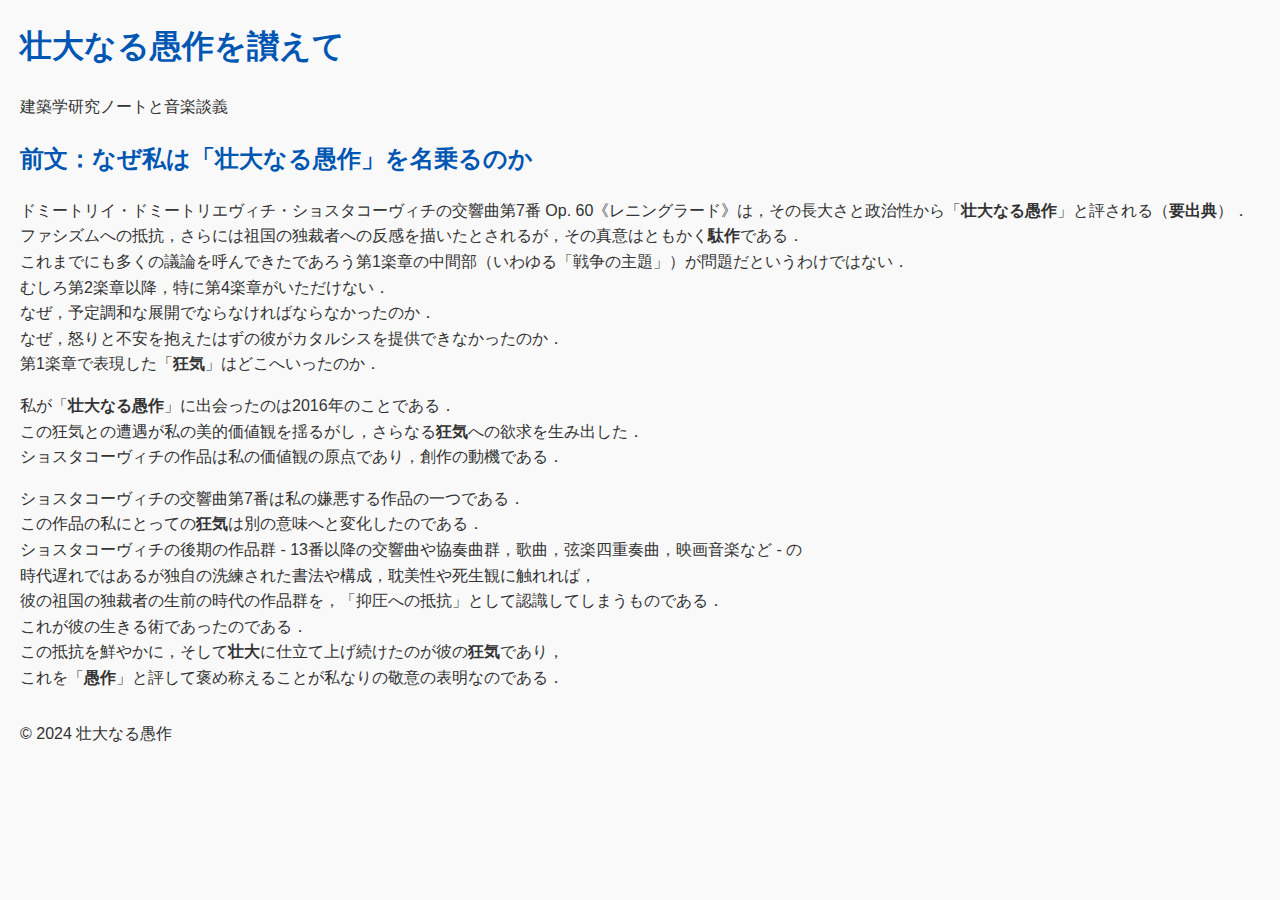
==== index.html @ 946ef5a2 "Update index.html" ====
<!DOCTYPE html>
<html lang="ja">
<head>
    <meta charset="UTF-8">
    <meta name="viewport" content="width=device-width, initial-scale=1.0">
    <title>壮大なる愚作</title>
    <style>
    body {
        font-family: sans-serif, "MS Pゴシック";
        line-height: 1.6;
        margin: 20px;
        background-color: #f9f9f9;
        color: #333;
    }
    h1, h2 {
        color: #0056b3;
    }
    h3 {
        color: #007acc;
    }
    section {
        margin-bottom: 30px;
    }
</style>
</head>
<body>
    <header>
        <h1>壮大なる愚作を讃えて</h1>
        <p>建築学研究ノートと音楽談義</p>
    </header>
    <section id="introduction">
        <h2>前文：なぜ私は「壮大なる愚作」を名乗るのか</h2>
        <p>
            ドミートリイ・ドミートリエヴィチ・ショスタコーヴィチの交響曲第7番 Op. 60《レニングラード》は，その長大さと政治性から「<strong>壮大なる愚作</strong>」と評される（<b>要出典</b>）．<br>
            ファシズムへの抵抗，さらには祖国の独裁者への反感を描いたとされるが，その真意はともかく<strong>駄作</strong>である．<br>
            これまでにも多くの議論を呼んできたであろう第1楽章の中間部（いわゆる「戦争の主題」）が問題だというわけではない．<br>
            むしろ第2楽章以降，特に第4楽章がいただけない．<br>
            なぜ，予定調和な展開でならなければならなかったのか．<br>
            なぜ，怒りと不安を抱えたはずの彼がカタルシスを提供できなかったのか．<br>
            第1楽章で表現した「<strong>狂気</strong>」はどこへいったのか．
        </p>
        <p>
            私が「<strong>壮大なる愚作</strong>」に出会ったのは2016年のことである．<br>
            この狂気との遭遇が私の美的価値観を揺るがし，さらなる<strong>狂気</strong>への欲求を生み出した．<br>
            ショスタコーヴィチの作品は私の価値観の原点であり，創作の動機である．
        </p>
        <p>
            ショスタコーヴィチの交響曲第7番は私の嫌悪する作品の一つである．<br>
            この作品の私にとっての<strong>狂気</strong>は別の意味へと変化したのである．<br>
            ショスタコーヴィチの後期の作品群 - 13番以降の交響曲や協奏曲群，歌曲，弦楽四重奏曲，映画音楽など - の<br>
            時代遅れではあるが独自の洗練された書法や構成，耽美性や死生観に触れれば，<br>
            彼の祖国の独裁者の生前の時代の作品群を，「抑圧への抵抗」として認識してしまうものである．<br>
            これが彼の生きる術であったのである．<br>
            この抵抗を鮮やかに，そして<strong>壮大</strong>に仕立て上げ続けたのが彼の<strong>狂気</strong>であり，<br>
            これを「<strong>愚作</strong>」と評して褒め称えることが私なりの敬意の表明なのである．
        </p>
    </section>
<footer>
    <p>© 2024 壮大なる愚作</p>
</footer>
</body>
</html>
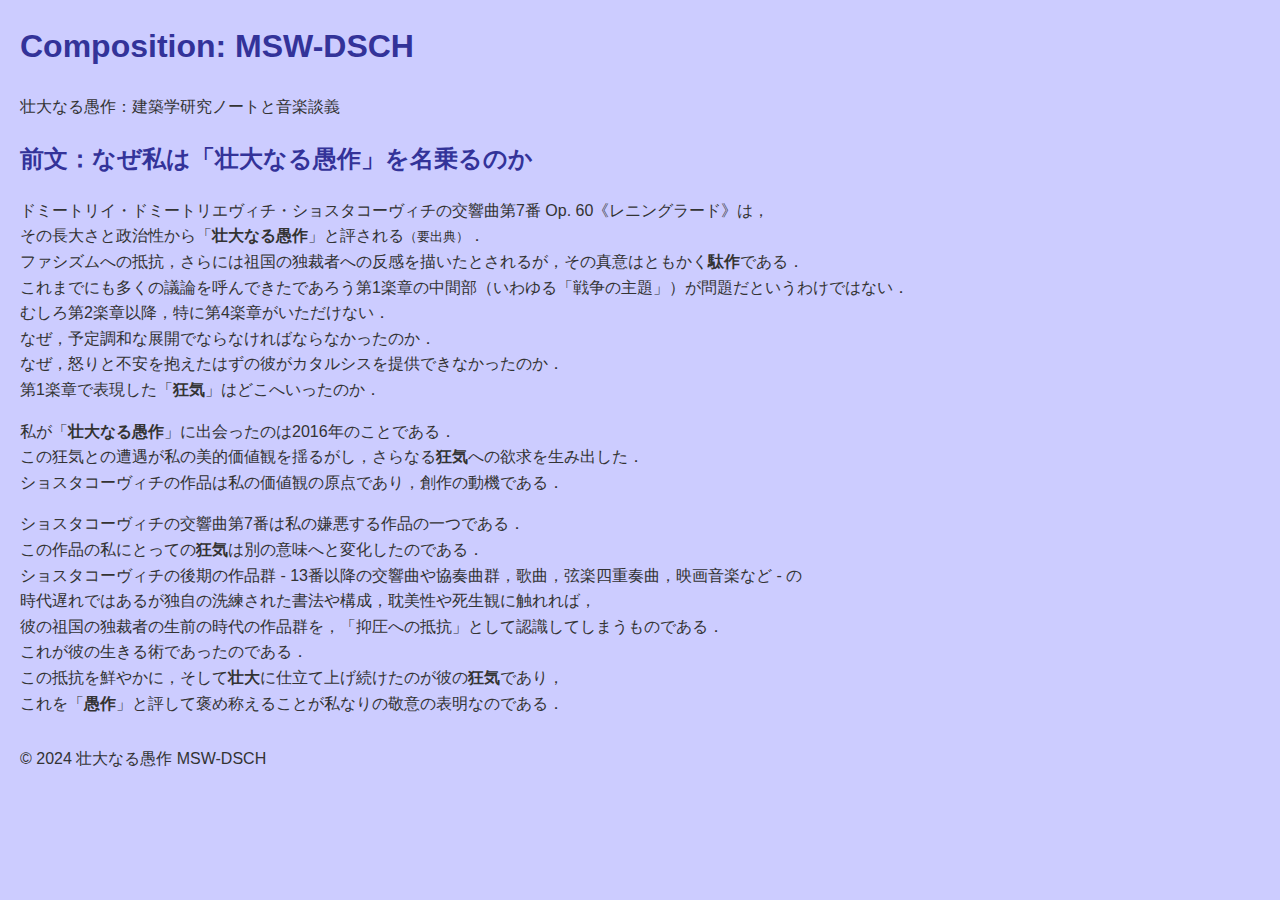
==== commit 55d8c6b3: "Update index.html" ====
--- a/index.html
+++ b/index.html
@@ -9,14 +9,11 @@
         font-family: sans-serif, "MS Pゴシック";
         line-height: 1.6;
         margin: 20px;
-        background-color: #f9f9f9;
+        background-color: #CCCCFF;
         color: #333;
     }
     h1, h2 {
-        color: #0056b3;
-    }
-    h3 {
-        color: #007acc;
+        color: #333399;
     }
     section {
         margin-bottom: 30px;
@@ -25,13 +22,14 @@
 </head>
 <body>
     <header>
-        <h1>壮大なる愚作を讃えて</h1>
-        <p>建築学研究ノートと音楽談義</p>
+        <h1>Composition: MSW-DSCH</h1>
+        <p>壮大なる愚作：建築学研究ノートと音楽談義</p>
     </header>
     <section id="introduction">
         <h2>前文：なぜ私は「壮大なる愚作」を名乗るのか</h2>
         <p>
-            ドミートリイ・ドミートリエヴィチ・ショスタコーヴィチの交響曲第7番 Op. 60《レニングラード》は，その長大さと政治性から「<strong>壮大なる愚作</strong>」と評される（<b>要出典</b>）．<br>
+            ドミートリイ・ドミートリエヴィチ・ショスタコーヴィチの交響曲第7番 Op. 60《レニングラード》は，<br>
+            その長大さと政治性から「<strong>壮大なる愚作</strong>」と評される<span style="font-size: small">（要出典）</span>．<br>
             ファシズムへの抵抗，さらには祖国の独裁者への反感を描いたとされるが，その真意はともかく<strong>駄作</strong>である．<br>
             これまでにも多くの議論を呼んできたであろう第1楽章の中間部（いわゆる「戦争の主題」）が問題だというわけではない．<br>
             むしろ第2楽章以降，特に第4楽章がいただけない．<br>
@@ -56,7 +54,7 @@
         </p>
     </section>
 <footer>
-    <p>© 2024 壮大なる愚作</p>
+    <p>© 2024 壮大なる愚作 MSW-DSCH</p>
 </footer>
 </body>
 </html>
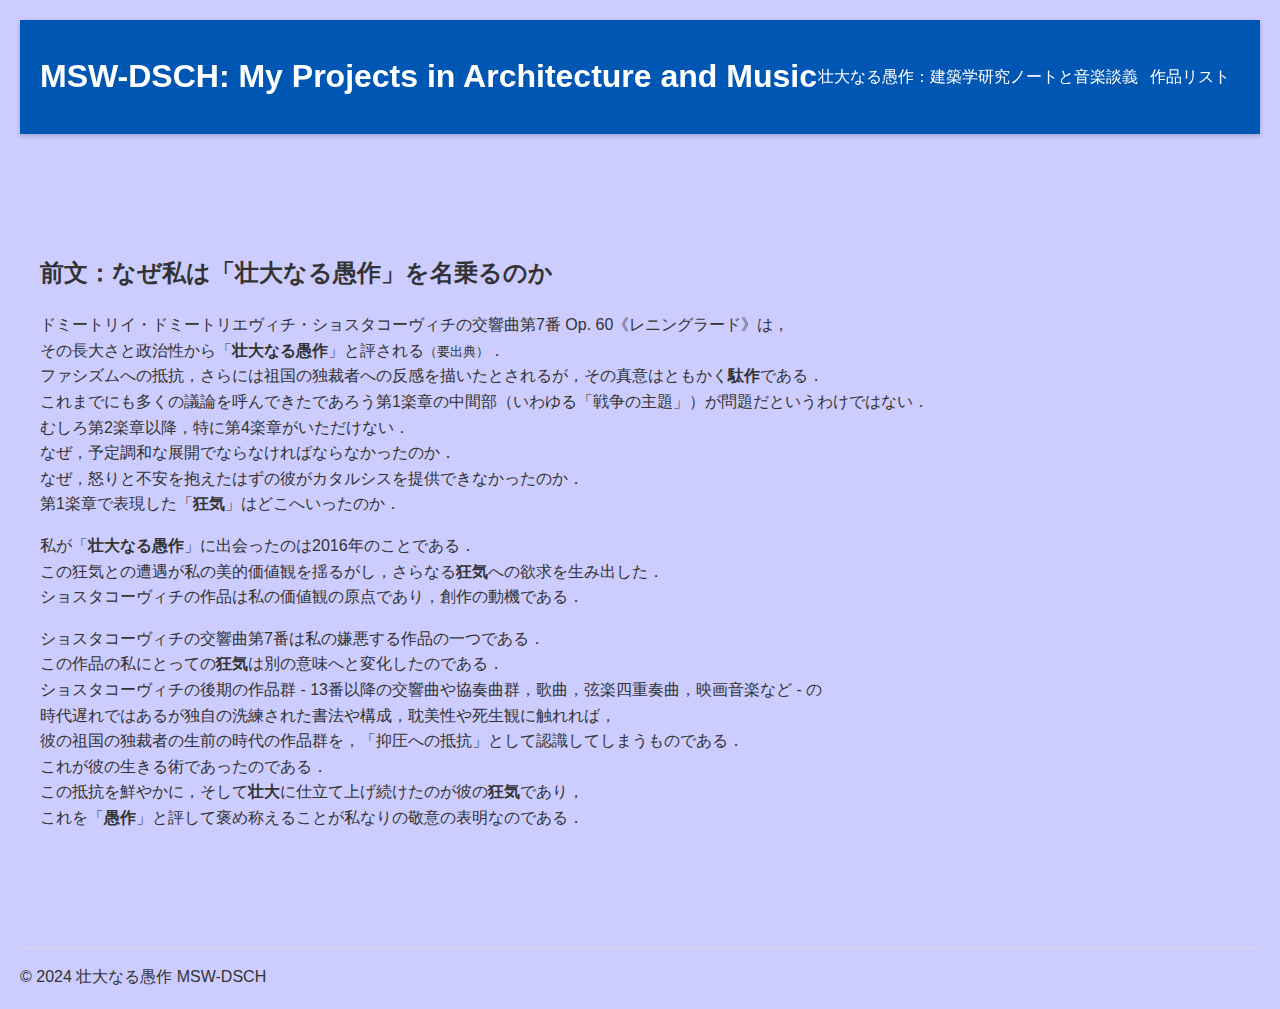
==== commit 325f62fa: "made files" ====
--- a/index.html
+++ b/index.html
@@ -4,26 +4,13 @@
     <meta charset="UTF-8">
     <meta name="viewport" content="width=device-width, initial-scale=1.0">
     <title>壮大なる愚作</title>
-    <style>
-    body {
-        font-family: sans-serif, "MS Pゴシック";
-        line-height: 1.6;
-        margin: 20px;
-        background-color: #CCCCFF;
-        color: #333;
-    }
-    h1, h2 {
-        color: #333399;
-    }
-    section {
-        margin-bottom: 30px;
-    }
-</style>
+    <link rel="stylesheet" href="style.css">
 </head>
 <body>
     <header>
-        <h1>Composition: MSW-DSCH</h1>
+        <h1>MSW-DSCH: My Projects in Architecture and Music</h1>
         <p>壮大なる愚作：建築学研究ノートと音楽談義</p>
+        <a href="./composition/index.html">作品リスト</a>
     </header>
     <section id="introduction">
         <h2>前文：なぜ私は「壮大なる愚作」を名乗るのか</h2>
--- a/style.css
+++ b/style.css
@@ -0,0 +1,39 @@
+/* 全体のスタイル */
+body {
+    font-family: sans-serif, "MS Pゴシック";
+    line-height: 1.6;
+    margin: 20px;
+    background-color: #CCCCFF;
+    color: #333;
+}
+
+/* ヘッダーのスタイル */
+header {
+    position: sticky;
+    top: 0;
+    background-color: #0056b3;
+    color: white;
+    padding: 10px 20px;
+    display: flex;
+    justify-content: space-between;
+    align-items: center;
+    z-index: 1000; /* 他の要素の上に表示 */
+    box-shadow: 0 2px 5px rgba(0, 0, 0, 0.2);
+}
+
+/* ヘッダー内のリンク */
+header a {
+    color: white;
+    text-decoration: none;
+    margin: 0 10px;
+}
+
+header a:hover {
+    text-decoration: underline;
+}
+
+/* 各セクションのスタイル */
+section {
+    padding: 100px 20px;
+    border-bottom: 1px solid #ddd;
+}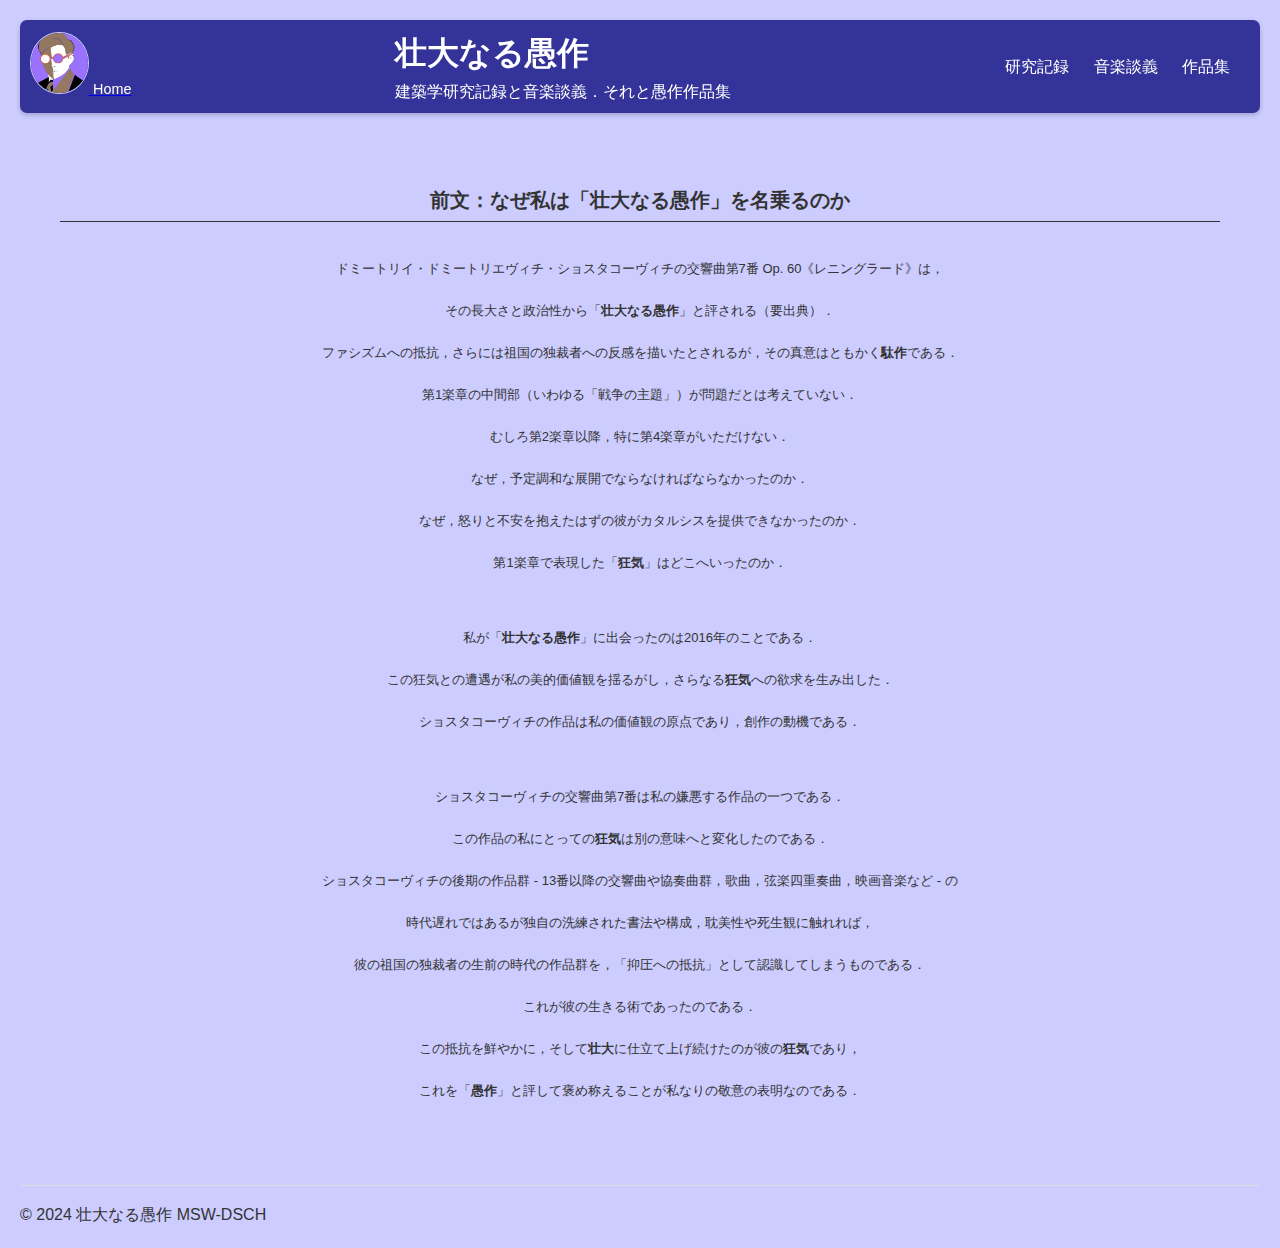
==== commit fc4bca05: "shape" ====
--- a/index.html
+++ b/index.html
@@ -8,17 +8,29 @@
 </head>
 <body>
     <header>
-        <h1>MSW-DSCH: My Projects in Architecture and Music</h1>
-        <p>壮大なる愚作：建築学研究ノートと音楽談義</p>
-        <a href="./composition/index.html">作品リスト</a>
+        <div class="icon">
+            <a href="index.html">
+                <img src="icon.JPG" alt="トップページ">
+                <span>Home</span>
+            </a>
+        </div>
+        <div class="citetitle">
+            <h1>壮大なる愚作</h1>
+            建築学研究記録と音楽談義．それと愚作作品集
+        </div>
+        <nav>
+            <a href="./research/index.html">研究記録</a>
+            <a href="./music/index.html">音楽談義</a>
+            <a href="./composition/index.html">作品集</a>
+        </nav>
     </header>
-    <section id="introduction">
+    <section id="poem">
         <h2>前文：なぜ私は「壮大なる愚作」を名乗るのか</h2>
         <p>
             ドミートリイ・ドミートリエヴィチ・ショスタコーヴィチの交響曲第7番 Op. 60《レニングラード》は，<br>
             その長大さと政治性から「<strong>壮大なる愚作</strong>」と評される<span style="font-size: small">（要出典）</span>．<br>
             ファシズムへの抵抗，さらには祖国の独裁者への反感を描いたとされるが，その真意はともかく<strong>駄作</strong>である．<br>
-            これまでにも多くの議論を呼んできたであろう第1楽章の中間部（いわゆる「戦争の主題」）が問題だというわけではない．<br>
+            第1楽章の中間部（いわゆる「戦争の主題」）が問題だとは考えていない．<br>
             むしろ第2楽章以降，特に第4楽章がいただけない．<br>
             なぜ，予定調和な展開でならなければならなかったのか．<br>
             なぜ，怒りと不安を抱えたはずの彼がカタルシスを提供できなかったのか．<br>
--- a/style.css
+++ b/style.css
@@ -1,6 +1,7 @@
 /* 全体のスタイル */
 body {
-    font-family: sans-serif, "MS Pゴシック";
+    font-family: "MS Pゴシック", sans-serif;
+    font-size: 16px;
     line-height: 1.6;
     margin: 20px;
     background-color: #CCCCFF;
@@ -11,29 +12,127 @@
 header {
     position: sticky;
     top: 0;
-    background-color: #0056b3;
+    background-color: #333399;
     color: white;
-    padding: 10px 20px;
+    padding: 8px 20px 8px 10px;
     display: flex;
     justify-content: space-between;
+    border-radius: 7px;
     align-items: center;
-    z-index: 1000; /* 他の要素の上に表示 */
+    z-index: 1000;
     box-shadow: 0 2px 5px rgba(0, 0, 0, 0.2);
 }
 
-/* ヘッダー内のリンク */
-header a {
+.icon {
+    display: flex;
+    flex-direction: column;
+    text-align: center;
+    margin: 0px;
+    color: white;
+}
+
+.icon a:hover {
+    color: #ffcc00;
+}
+
+.icon img {
+    height: 60px;
+    weight: 60px;
+    border-radius: 50%;
+    object-fit: cover;
+    border: 1px solid #CCCCFF;
+}
+
+.icon img:hover {
+    transform: scale(1.1);
+    transition: transform 0.3s ease;
+}
+
+.icon span {
+    font-size: 0.9rem;
+    color: white;
+}
+
+.citetitle {
+    display: flex;
+    flex-direction: column;
+    text-align: left;
+    font-size: 1.2rem
+    color: white;
+}
+
+.citetitle h1 {
+    font-size: 2.0rem;
+    color: white;
+    margin: 0px;
+}
+
+header nav a {
     color: white;
     text-decoration: none;
     margin: 0 10px;
 }
 
-header a:hover {
+header nav a:hover {
     text-decoration: underline;
 }
 
 /* 各セクションのスタイル */
 section {
-    padding: 100px 20px;
+    padding: 50px 40px;
     border-bottom: 1px solid #ddd;
+}
+
+h2 {
+    text-size: 20px;
+    border-bottom: 1px solid #333;
+}
+
+.sticker {
+    position: relative;
+    margin: 50px;
+    padding: 20px;
+    background-color: #fff;
+    box-shadow: 2px 4px 6px 4px rgba(0, 0, 0, 0.1);
+}
+
+.sticker::before {
+    content: "";
+    position: absolute;
+    top: 0;
+    left: 0;
+    width: 40px;
+    height: 40px;
+    background-color: #9999FF;
+    boder: none;
+    clip-path: polygon(0% 0%, 100% 0, 0 100%);
+    z-index: 1;
+}
+
+.sticker::after {
+    content: "";
+    position: absolute;
+    bottom: 0;
+    right: 0;
+    width: 40px;
+    height: 40px;
+    background-color: #9999FF;
+    boder: none;
+    clip-path: polygon(100% 100%, 100% 0, 0 100%);
+    z-index: 1;
+}
+
+/* 前文 */
+#poem {
+    text-align: center;
+    line-height: 42px;
+    font-size: 13px;
+}
+
+#poem h2 {
+    text-decoration: none;
+}
+
+#poem p {
+    padding: 10px 0;
 }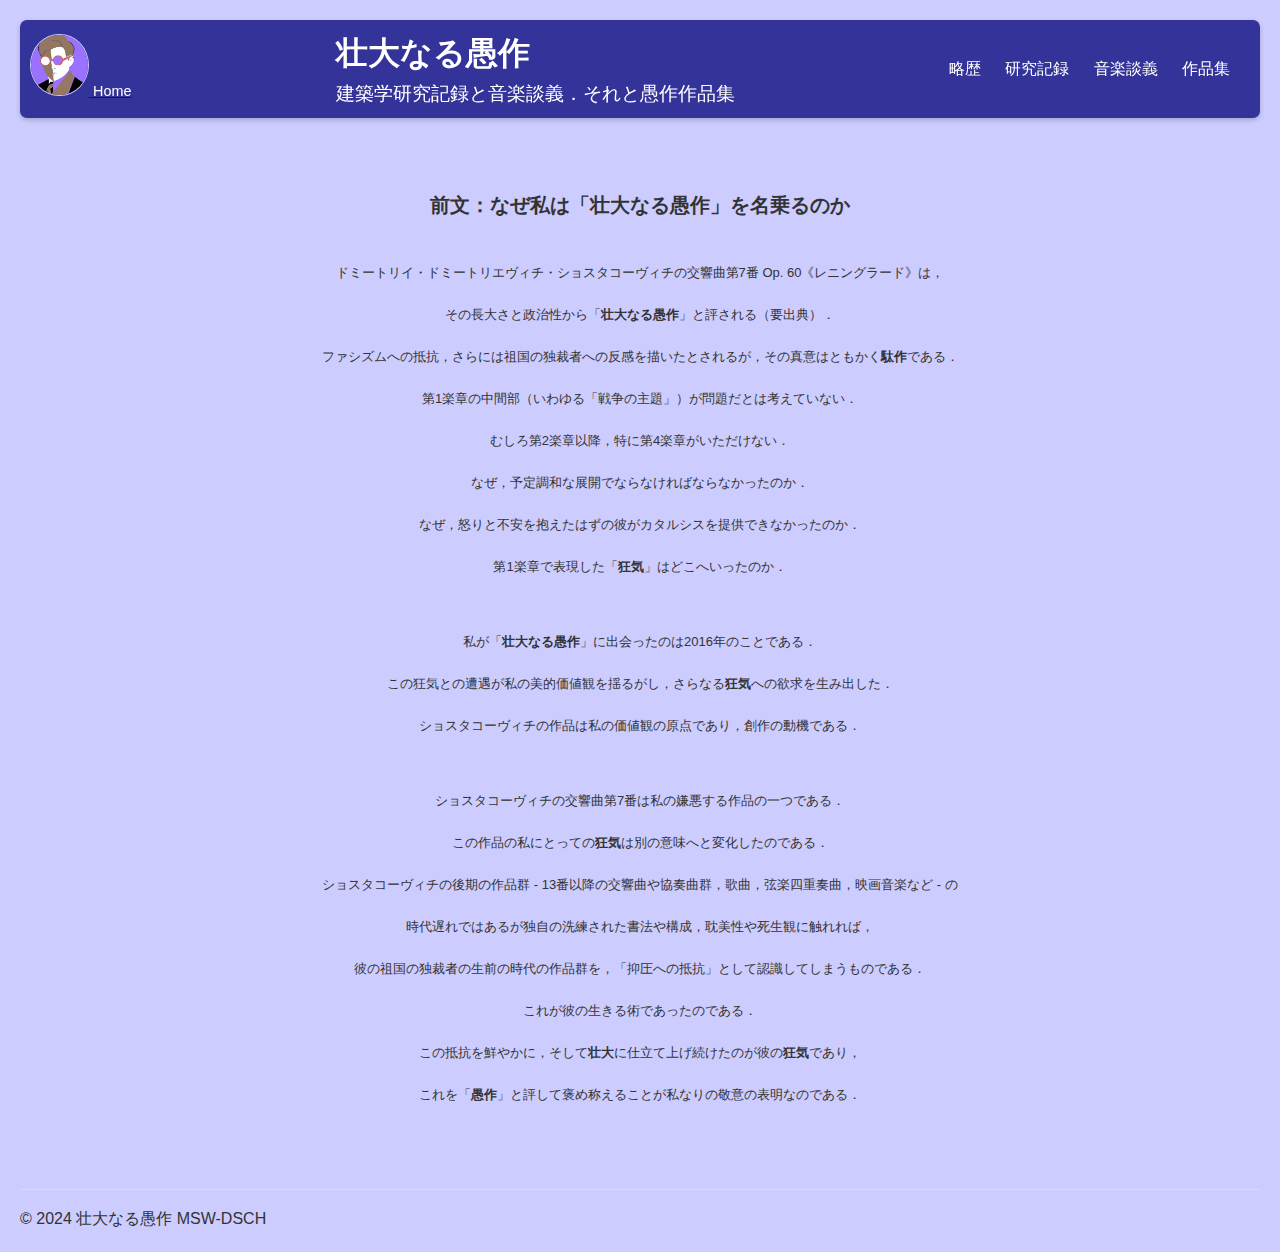
==== commit d37cdc6e: "introduction" ====
--- a/index.html
+++ b/index.html
@@ -19,6 +19,7 @@
             建築学研究記録と音楽談義．それと愚作作品集
         </div>
         <nav>
+            <a href="../introduction/index.html">略歴</a>
             <a href="./research/index.html">研究記録</a>
             <a href="./music/index.html">音楽談義</a>
             <a href="./composition/index.html">作品集</a>
--- a/style.css
+++ b/style.css
@@ -57,7 +57,7 @@
     display: flex;
     flex-direction: column;
     text-align: left;
-    font-size: 1.2rem
+    font-size: 1.2rem;
     color: white;
 }
 
@@ -131,8 +131,9 @@
 
 #poem h2 {
     text-decoration: none;
+    border-bottom: none;
 }
 
 #poem p {
     padding: 10px 0;
-}+}
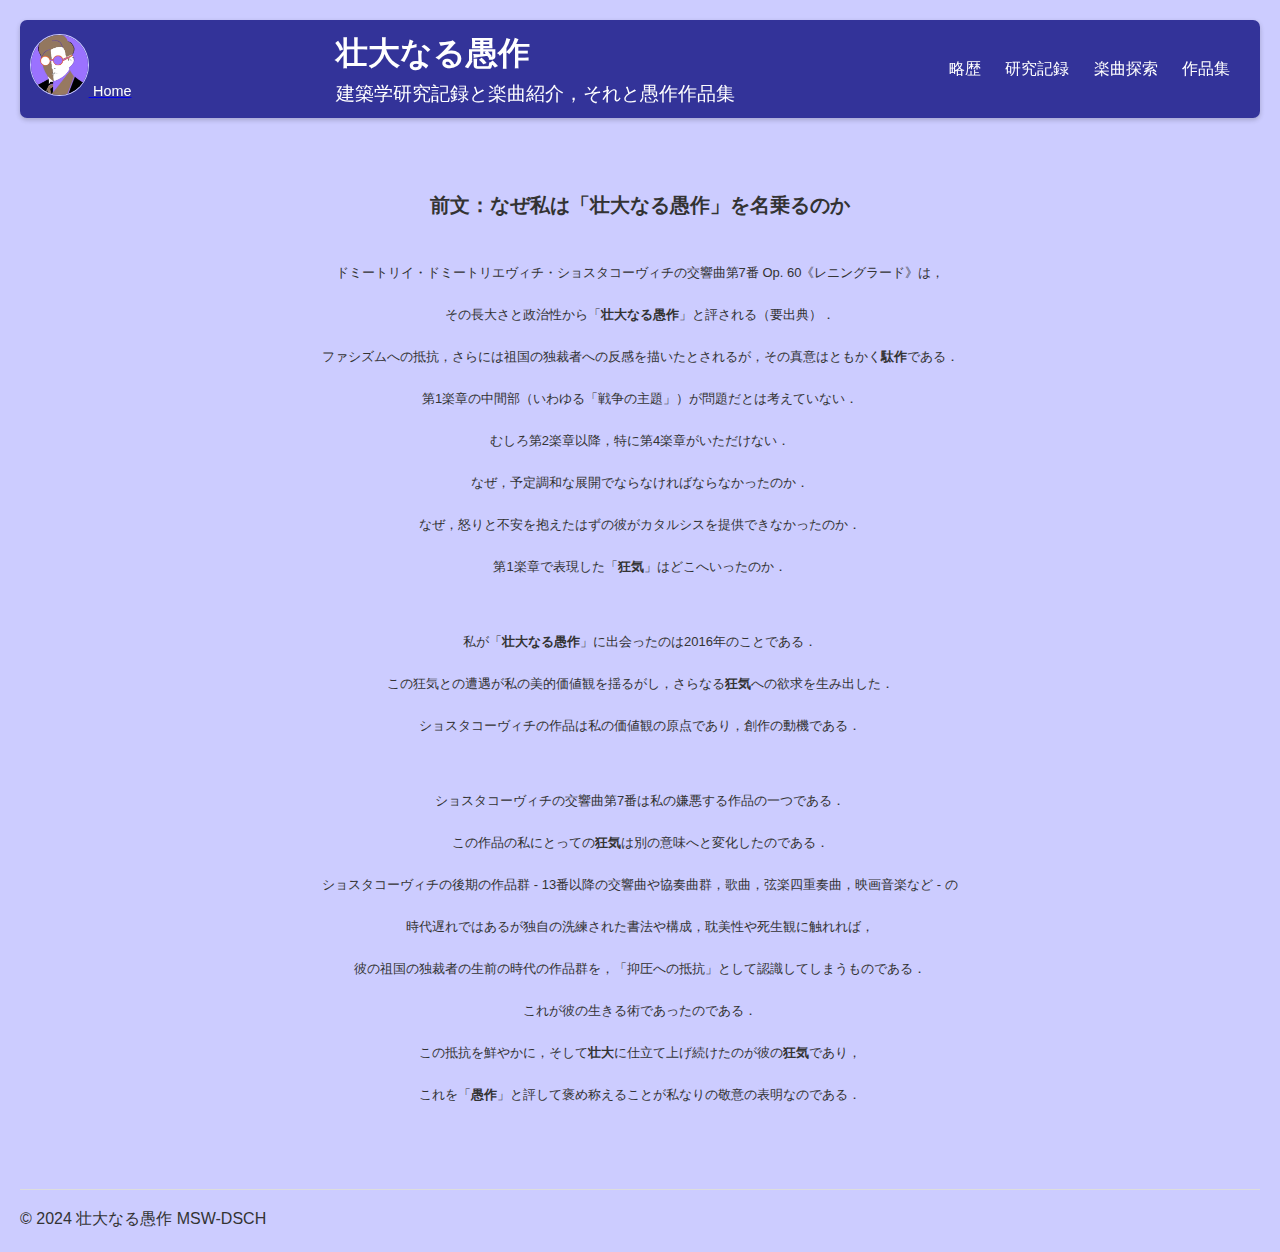
==== commit bd441a2f: "title change" ====
--- a/index.html
+++ b/index.html
@@ -16,12 +16,12 @@
         </div>
         <div class="citetitle">
             <h1>壮大なる愚作</h1>
-            建築学研究記録と音楽談義．それと愚作作品集
+            建築学研究記録と楽曲紹介，それと愚作作品集
         </div>
         <nav>
             <a href="../introduction/index.html">略歴</a>
             <a href="./research/index.html">研究記録</a>
-            <a href="./music/index.html">音楽談義</a>
+            <a href="./music/index.html">楽曲探索</a>
             <a href="./composition/index.html">作品集</a>
         </nav>
     </header>
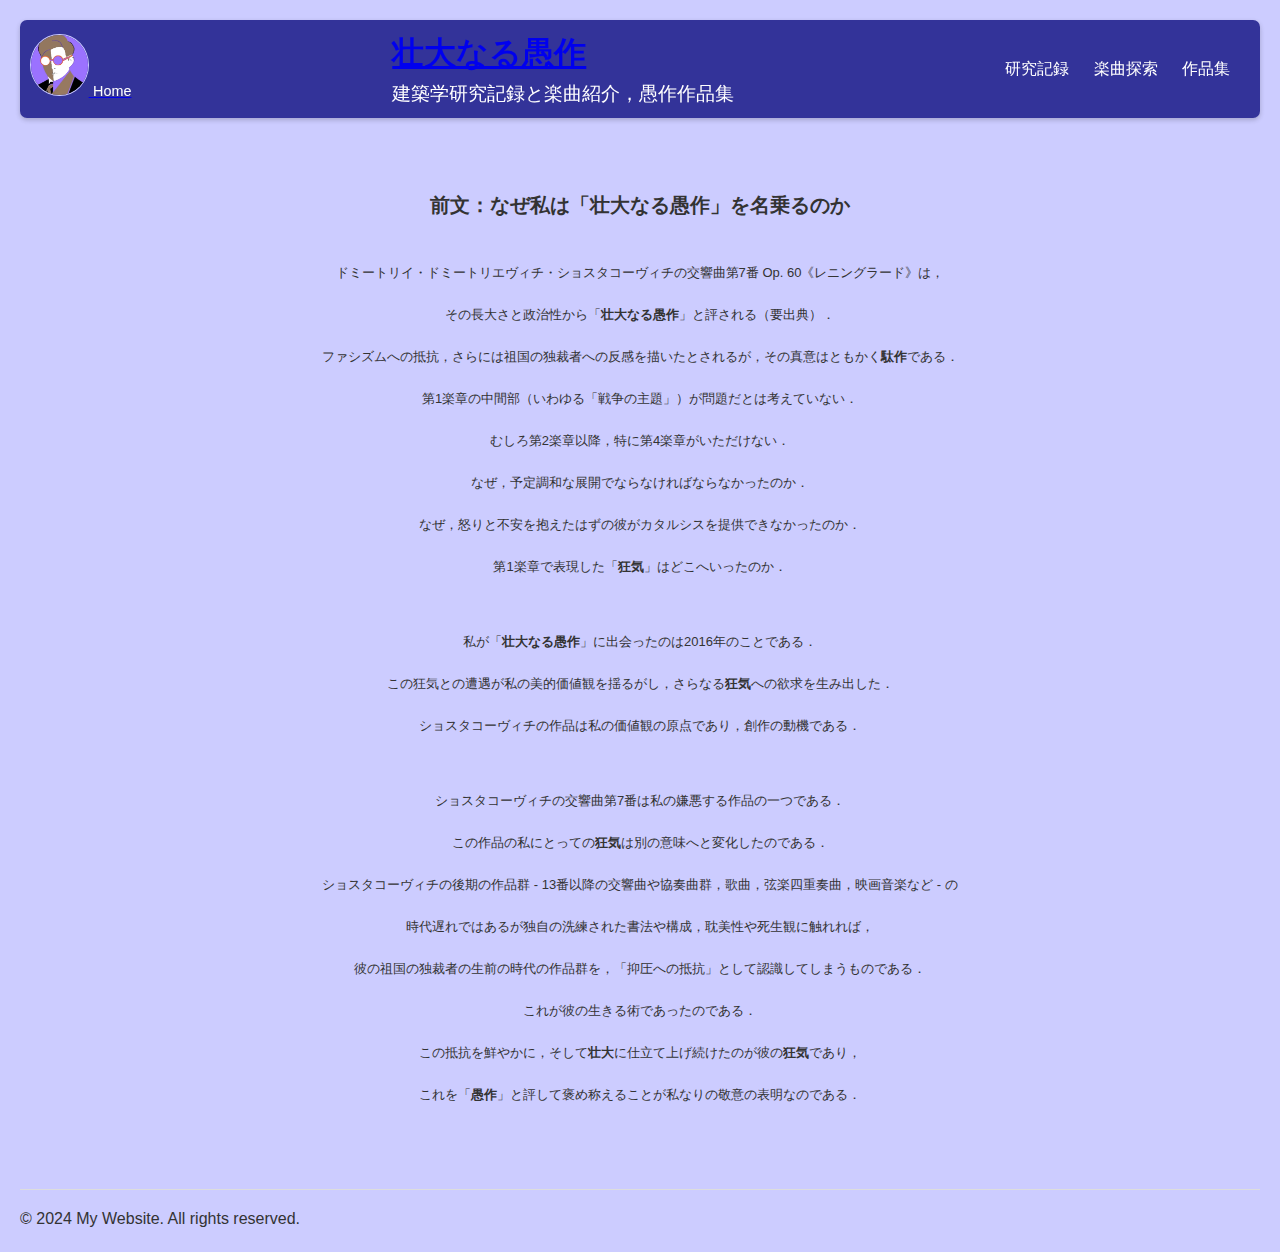
==== commit b02aad24: "java" ====
--- a/index.html
+++ b/index.html
@@ -1,30 +1,30 @@
 <!DOCTYPE html>
 <html lang="ja">
+
 <head>
     <meta charset="UTF-8">
     <meta name="viewport" content="width=device-width, initial-scale=1.0">
     <title>壮大なる愚作</title>
     <link rel="stylesheet" href="style.css">
+    <script>
+        document.addEventListener("DOMContentLoaded", () => {
+            fetch("./header.html")
+                .then(response => response.text())
+                .then(data => {
+                    document.getElementById("header").innerHTML = data;
+                });
+
+            fetch("./footer.html")
+                .then(response => response.text())
+                .then(data => {
+                    document.getElementById("footer").innerHTML = data;
+                });
+        });
+    </script>
 </head>
+
 <body>
-    <header>
-        <div class="icon">
-            <a href="index.html">
-                <img src="icon.JPG" alt="トップページ">
-                <span>Home</span>
-            </a>
-        </div>
-        <div class="citetitle">
-            <h1>壮大なる愚作</h1>
-            建築学研究記録と楽曲紹介，それと愚作作品集
-        </div>
-        <nav>
-            <a href="../introduction/index.html">略歴</a>
-            <a href="./research/index.html">研究記録</a>
-            <a href="./music/index.html">楽曲探索</a>
-            <a href="./composition/index.html">作品集</a>
-        </nav>
-    </header>
+    <div id="header"></div>
     <section id="poem">
         <h2>前文：なぜ私は「壮大なる愚作」を名乗るのか</h2>
         <p>
@@ -53,8 +53,7 @@
             これを「<strong>愚作</strong>」と評して褒め称えることが私なりの敬意の表明なのである．
         </p>
     </section>
-<footer>
-    <p>© 2024 壮大なる愚作 MSW-DSCH</p>
-</footer>
+    <div id="footer"></div>
 </body>
-</html>
+
+</html>--- a/style.css
+++ b/style.css
@@ -6,6 +6,10 @@
     margin: 20px;
     background-color: #CCCCFF;
     color: #333;
+}
+
+.cyrillic {
+    font-family: "Arial", sans-serif;
 }
 
 /* ヘッダーのスタイル */
@@ -122,6 +126,21 @@
     z-index: 1;
 }
 
+.sticker table {
+    border-collapse: collapse;
+    margin: 0px 30px;
+}
+
+.sticker table tr td:first-child {
+    width: 100px;
+    text-align: justify;
+    margin: 0px 20px;
+}
+
+.sticker p {
+    margin: 20px 10px;
+}
+
 /* 前文 */
 #poem {
     text-align: center;
@@ -137,3 +156,19 @@
 #poem p {
     padding: 10px 0;
 }
+
+/* 引用 */
+.citation {
+    font-style: italic;
+    font-size: 12px;
+}
+
+.citation h4 {
+    margin: 0px;
+    padding: 0px;
+}
+
+.citation ul li {
+    margin: 0px;
+    padding: 0px;
+}
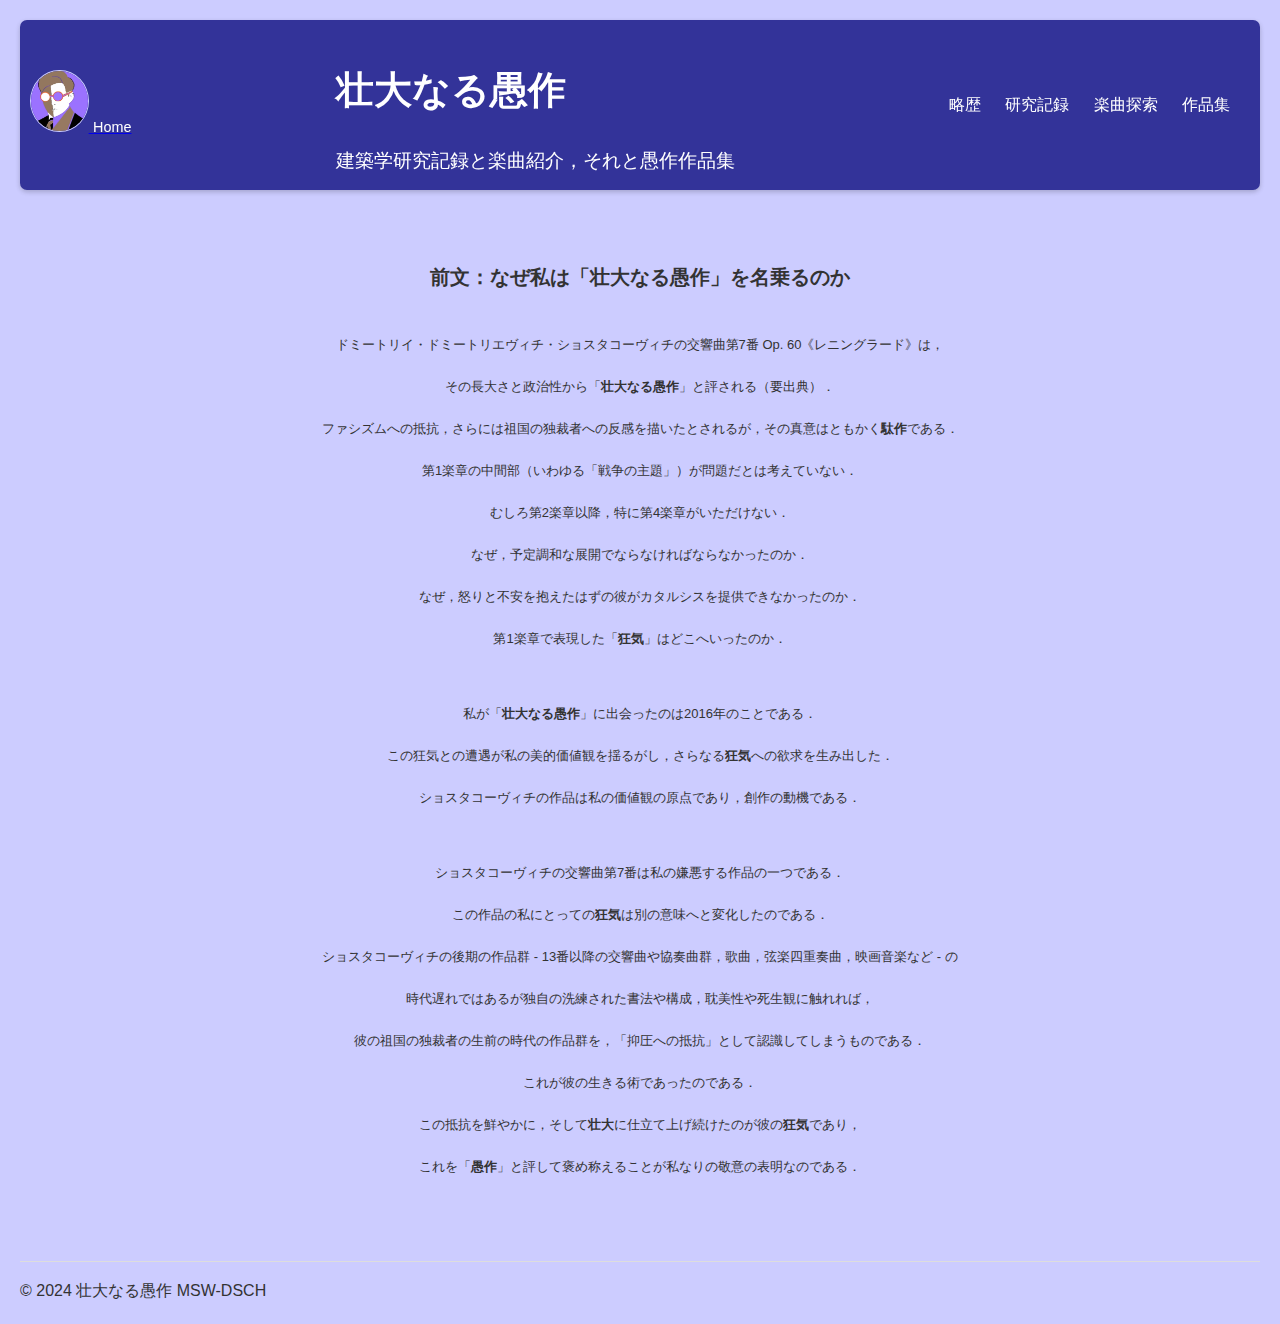
==== commit 3b42d110: "Update index.html" ====
--- a/index.html
+++ b/index.html
@@ -1,30 +1,30 @@
 <!DOCTYPE html>
 <html lang="ja">
-
 <head>
     <meta charset="UTF-8">
     <meta name="viewport" content="width=device-width, initial-scale=1.0">
     <title>壮大なる愚作</title>
     <link rel="stylesheet" href="style.css">
-    <script>
-        document.addEventListener("DOMContentLoaded", () => {
-            fetch("./header.html")
-                .then(response => response.text())
-                .then(data => {
-                    document.getElementById("header").innerHTML = data;
-                });
-
-            fetch("./footer.html")
-                .then(response => response.text())
-                .then(data => {
-                    document.getElementById("footer").innerHTML = data;
-                });
-        });
-    </script>
 </head>
-
 <body>
-    <div id="header"></div>
+    <header>
+        <div class="icon">
+            <a href="index.html">
+                <img src="icon.JPG" alt="トップページ">
+                <span>Home</span>
+            </a>
+        </div>
+        <div class="citetitle">
+            <h1>壮大なる愚作</h1>
+            建築学研究記録と楽曲紹介，それと愚作作品集
+        </div>
+        <nav>
+            <a href="../introduction/index.html">略歴</a>
+            <a href="./research/index.html">研究記録</a>
+            <a href="./music/index.html">楽曲探索</a>
+            <a href="./composition/index.html">作品集</a>
+        </nav>
+    </header>
     <section id="poem">
         <h2>前文：なぜ私は「壮大なる愚作」を名乗るのか</h2>
         <p>
@@ -53,7 +53,8 @@
             これを「<strong>愚作</strong>」と評して褒め称えることが私なりの敬意の表明なのである．
         </p>
     </section>
-    <div id="footer"></div>
+<footer>
+    <p>© 2024 壮大なる愚作 MSW-DSCH</p>
+</footer>
 </body>
-
-</html>+</html>
--- a/style.css
+++ b/style.css
@@ -65,10 +65,8 @@
     color: white;
 }
 
-.citetitle h1 {
-    font-size: 2.0rem;
-    color: white;
-    margin: 0px;
+.citetitle {
+    padding: 5px;
 }
 
 header nav a {
